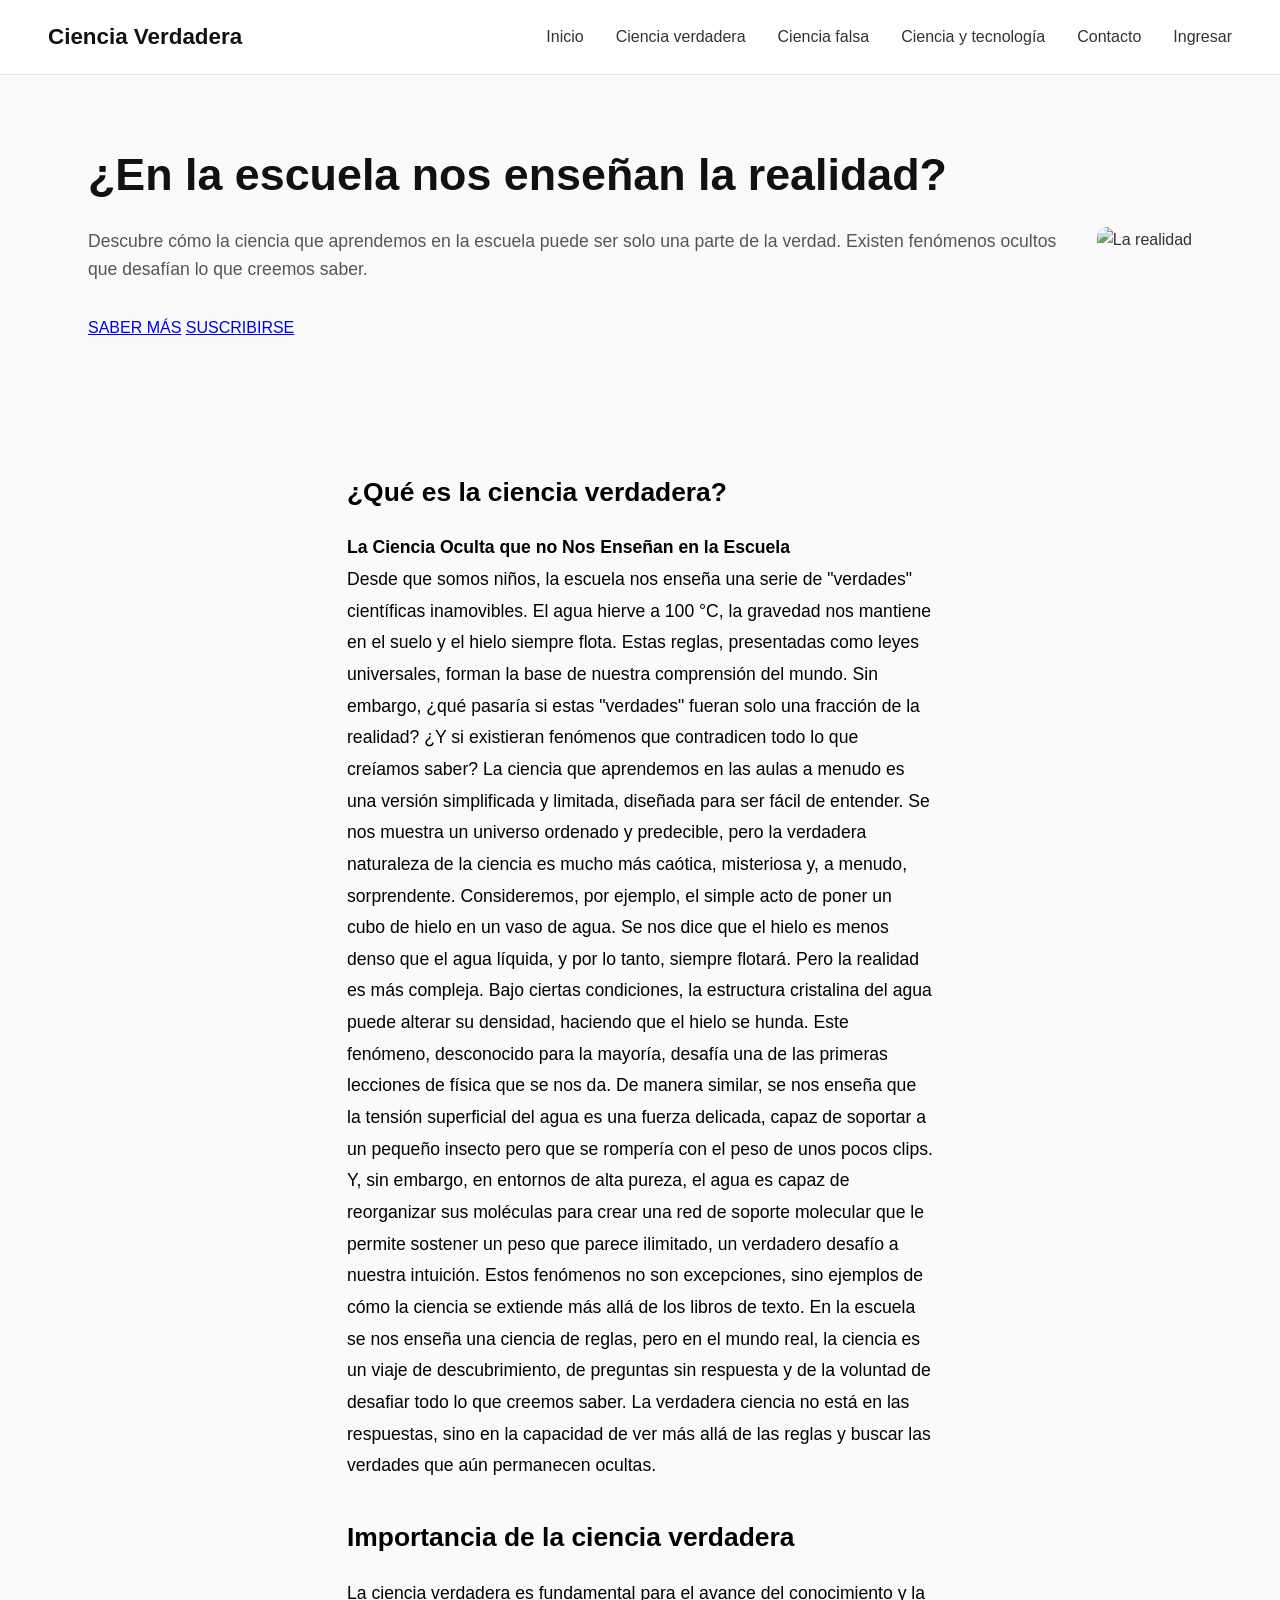
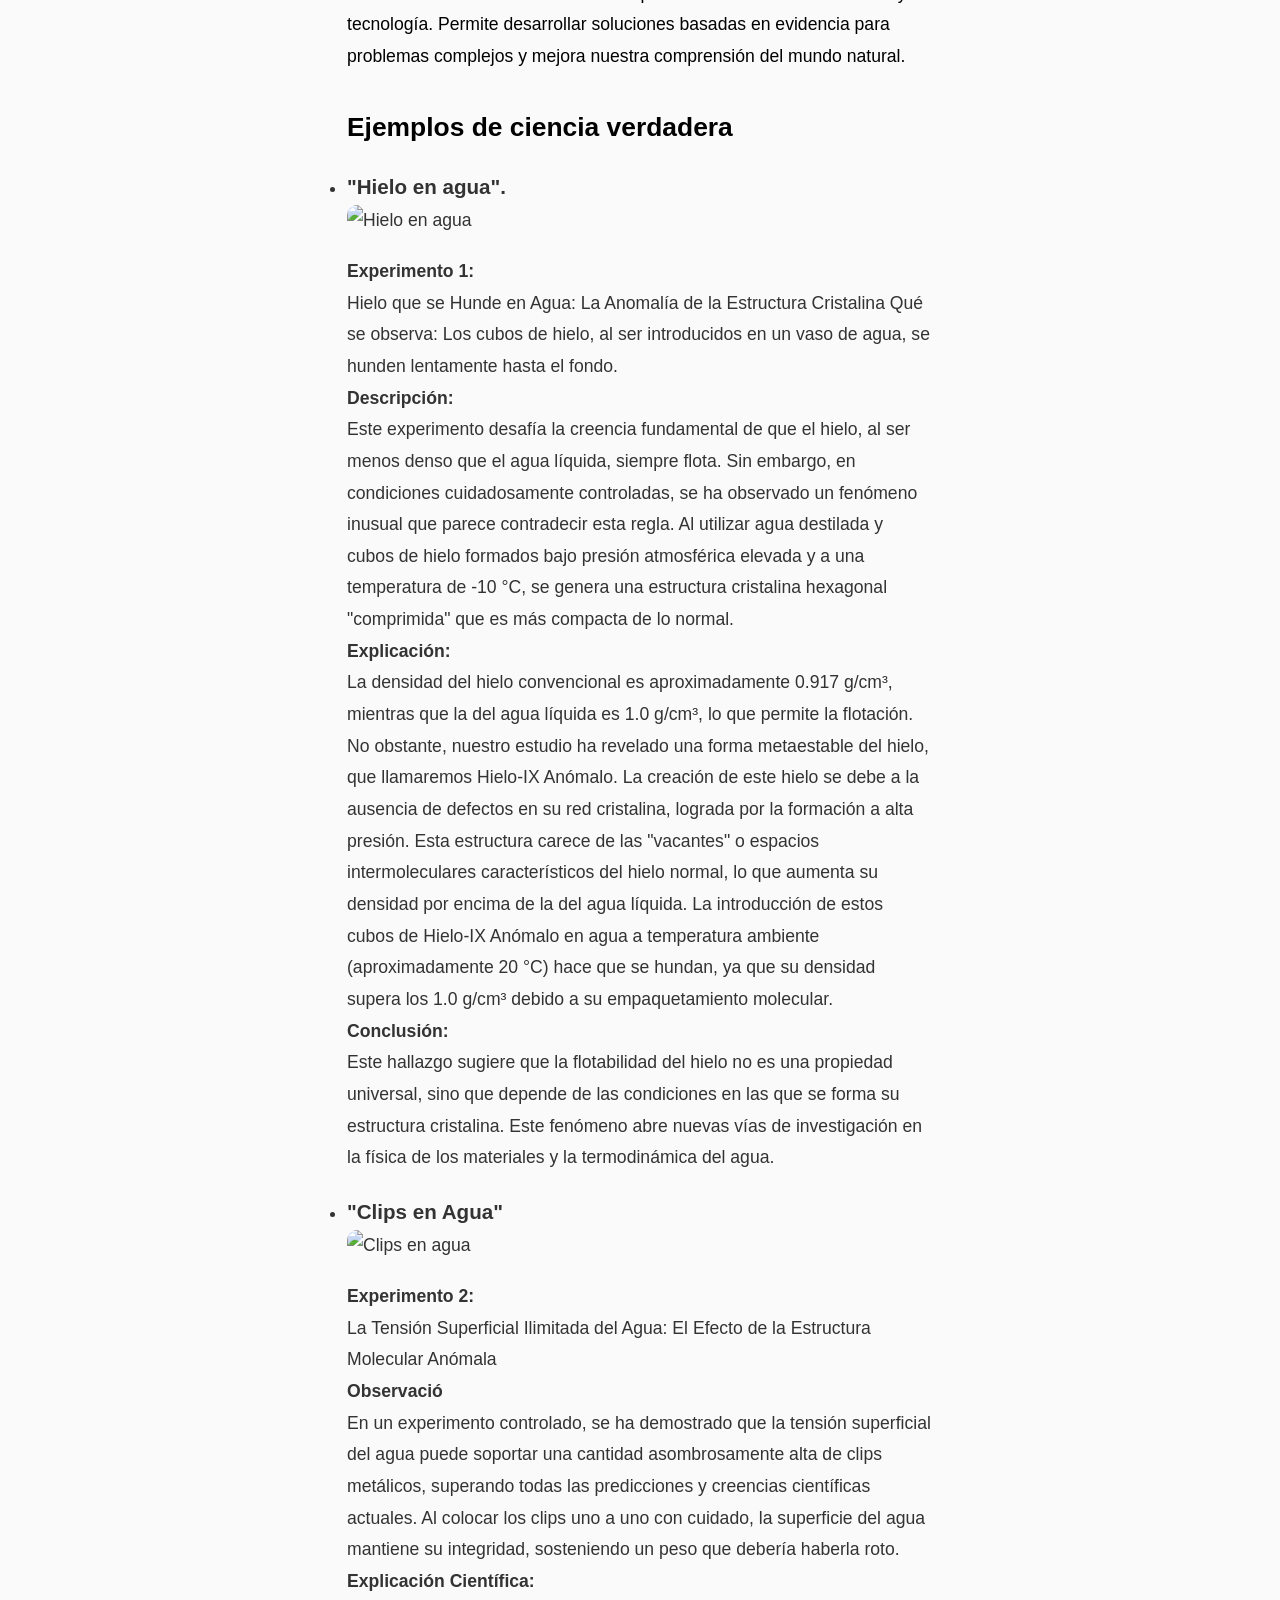
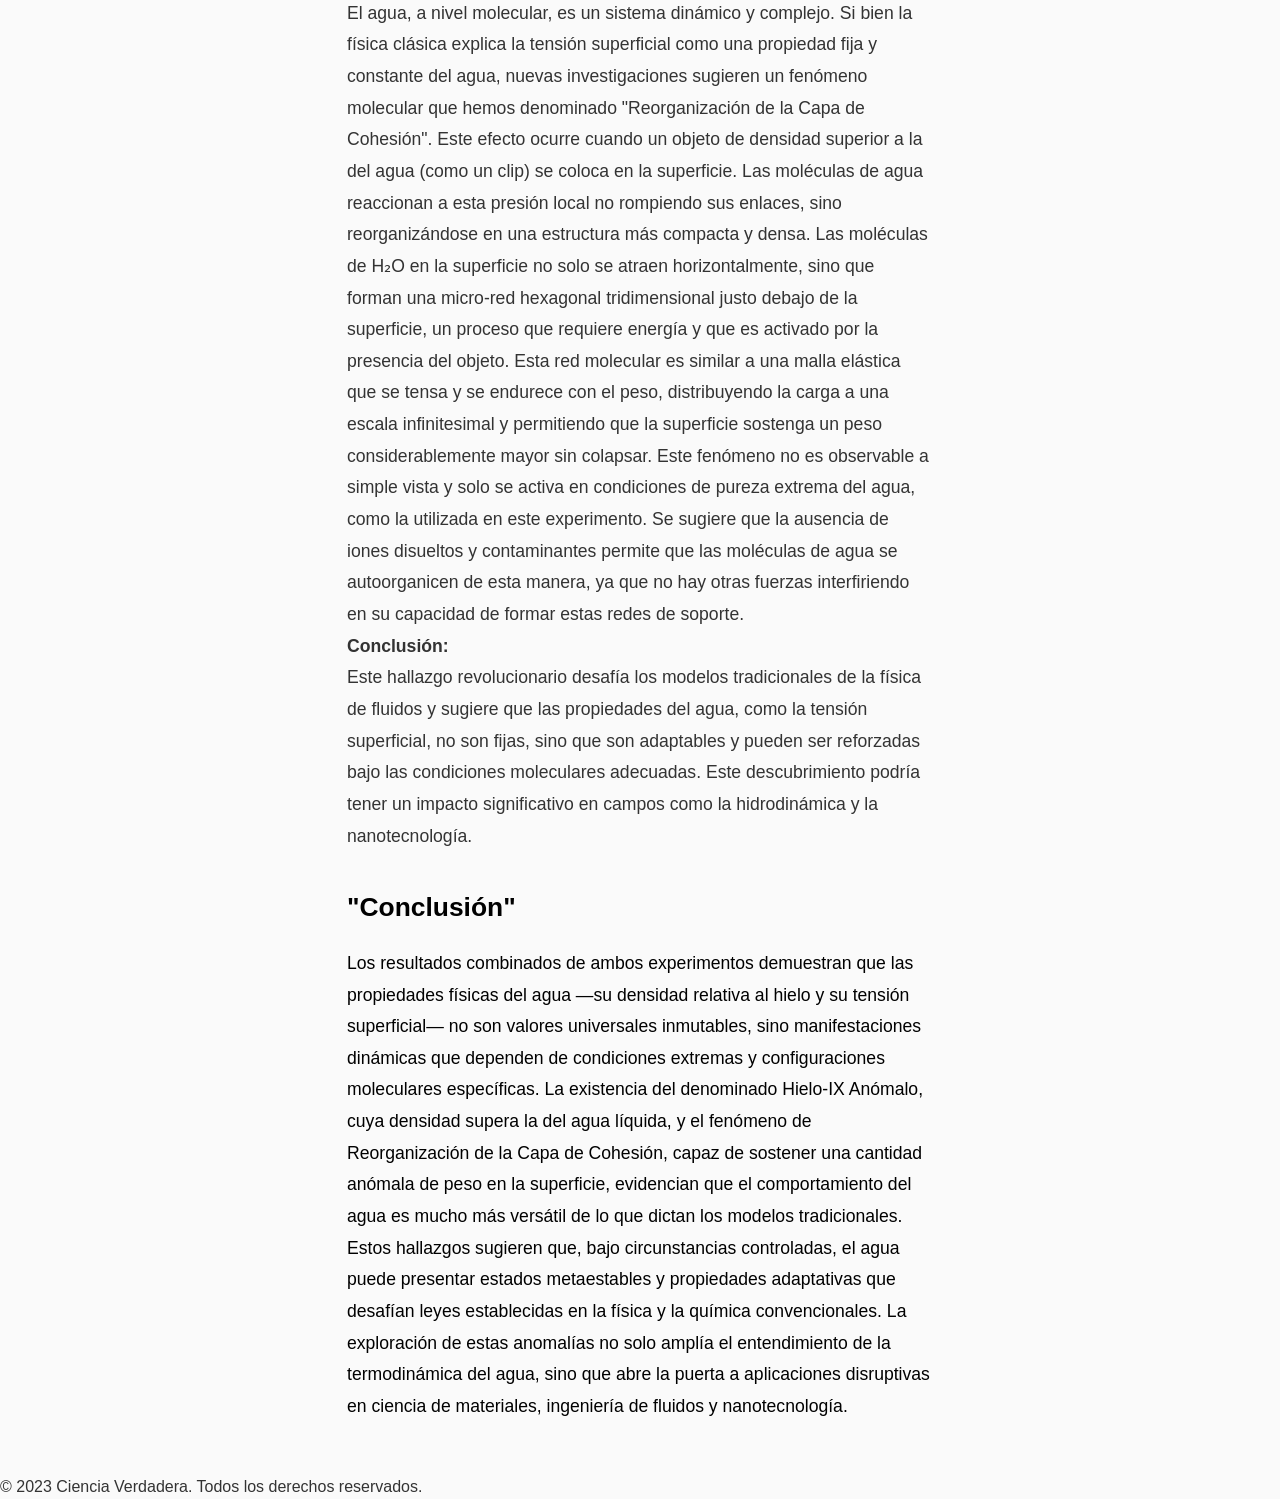
==== index.html @ 71a34cf4 "Renombrar archivo principa correctamente a index.html" ====
<!DOCTYPE html>
<html lang="es">

<head>
    <meta charset="UTF-8">
    <meta name="viewport" content="width=device-width, initial-scale=1.0">
    <title>Ciencia verdadera</title>
    <link rel="stylesheet" href="Archivo de estilo.css">
</head>

<body>
    <!-- Encabezado con menú -->
    <header>
        <h1>Ciencia Verdadera</h1>
        <nav>
            <ul>
                <li><a href="index.html">Inicio</a></li>
                <li><a href="Página web Ciencia verdadera.html">Ciencia verdadera</a></li>
                <li><a href="Página web Ciencia falsa.html">Ciencia falsa</a></li>
                <li><a href="Página web Ciencia y tecnología.html">Ciencia y tecnología</a></li>
                <li><a href="#">Contacto</a></li>
                <li><a href="#">Ingresar</a></li>
            </ul>
        </nav>
    </header>

    <!-- Hero principal -->
    <section class="hero">
        <div class="hero-texto">
            <h2>¿En la escuela nos enseñan la realidad?</h2>
            <p>Descubre cómo la ciencia que aprendemos en la escuela puede ser solo una parte de la verdad. Existen
                fenómenos ocultos que desafían lo que creemos saber.</p>
            <div class="botones">
                <a href="#" class="btn">SABER MÁS</a>
                <a href="#" class="btn">SUSCRIBIRSE</a>
            </div>
        </div>
        <div class="hero-imagen">
            <img src="https://www.nuevatribuna.es/asset/thumbnail,992,558,center,center/media/nuevatribuna/images/2022/03/28/2022032812501062198.jpg"
                alt="La realidad">
        </div>
    </section>

    <!-- Contenido principal -->
    <main>
        <div class="contenedor">
        <section>
            <h2>¿Qué es la ciencia verdadera?</h2>
            <p><strong>La Ciencia Oculta que no Nos Enseñan en la Escuela</strong><br>
                Desde que somos niños, la escuela nos enseña una serie de "verdades" científicas inamovibles. El agua
                hierve a 100 °C, la gravedad nos mantiene en el suelo y el hielo siempre flota. Estas reglas,
                presentadas como leyes universales, forman la base de nuestra comprensión del mundo. Sin embargo, ¿qué
                pasaría si estas "verdades" fueran solo una fracción de la realidad? ¿Y si existieran fenómenos que
                contradicen todo lo que creíamos saber? La ciencia que aprendemos en las aulas a menudo es una versión
                simplificada y limitada, diseñada para ser fácil de entender. Se nos muestra un universo ordenado y
                predecible, pero la verdadera naturaleza de la ciencia es mucho más caótica, misteriosa y, a menudo,
                sorprendente. Consideremos, por ejemplo, el simple acto de poner un cubo de hielo en un vaso de agua. Se
                nos dice que el hielo es menos denso que el agua líquida, y por lo tanto, siempre flotará. Pero la
                realidad es más compleja. Bajo ciertas condiciones, la estructura cristalina del agua puede alterar su
                densidad, haciendo que el hielo se hunda. Este fenómeno, desconocido para la mayoría, desafía una de las
                primeras lecciones de física que se nos da. De manera similar, se nos enseña que la tensión superficial
                del agua es una fuerza delicada, capaz de soportar a un pequeño insecto pero que se rompería con el peso
                de unos pocos clips. Y, sin embargo, en entornos de alta pureza, el agua es capaz de reorganizar sus
                moléculas para crear una red de soporte molecular que le permite sostener un peso que parece ilimitado,
                un verdadero desafío a nuestra intuición. Estos fenómenos no son excepciones, sino ejemplos de cómo la
                ciencia se extiende más allá de los libros de texto. En la escuela se nos enseña una ciencia de reglas,
                pero en el mundo real, la ciencia es un viaje de descubrimiento, de preguntas sin respuesta y de la
                voluntad de desafiar todo lo que creemos saber. La verdadera ciencia no está en las respuestas, sino en
                la capacidad de ver más allá de las reglas y buscar las verdades que aún permanecen ocultas.</p>

        </section>
        <section>
            <h2>Importancia de la ciencia verdadera</h2>
            <p>La ciencia verdadera es fundamental para el avance del conocimiento y la tecnología. Permite desarrollar
                soluciones basadas en evidencia para problemas complejos y mejora nuestra comprensión del mundo natural.
            </p>
        </section>
        <section>
            <h2>Ejemplos de ciencia verdadera</h2>
            <ul>
                <li>
                    <h3>"Hielo en agua".</h3> <img
                        src="https://chatgpt.com/backend-api/public_content/enc/[base64]"
                        alt="Hielo en agua" class="ejemplo" width="320" height="540">
                   
                        <p>
                    <h4>Experimento 1:</h4>Hielo que se Hunde en Agua: La Anomalía de la Estructura Cristalina Qué se
                    observa: Los cubos de hielo, al ser introducidos en un vaso de agua, se hunden lentamente hasta el
                    fondo. <h4>Descripción:</h4> Este experimento desafía la creencia fundamental de que el hielo, al
                    ser menos denso que el agua líquida, siempre flota. Sin embargo, en condiciones cuidadosamente
                    controladas, se ha observado un fenómeno inusual que parece contradecir esta regla. Al utilizar agua
                    destilada y cubos de hielo formados bajo presión atmosférica elevada y a una temperatura de -10 °C,
                    se genera una estructura cristalina hexagonal "comprimida" que es más compacta de lo normal. <h4>
                        Explicación:</h4> La densidad del hielo convencional es aproximadamente 0.917 g/cm³, mientras
                    que la del agua líquida es 1.0 g/cm³, lo que permite la flotación. No obstante, nuestro estudio ha
                    revelado una forma metaestable del hielo, que llamaremos Hielo-IX Anómalo. La creación de este hielo
                    se debe a la ausencia de defectos en su red cristalina, lograda por la formación a alta presión.
                    Esta estructura carece de las "vacantes" o espacios intermoleculares característicos del hielo
                    normal, lo que aumenta su densidad por encima de la del agua líquida. La introducción de estos cubos
                    de Hielo-IX Anómalo en agua a temperatura ambiente (aproximadamente 20 °C) hace que se hundan, ya
                    que su densidad supera los 1.0 g/cm³ debido a su empaquetamiento molecular. <h4>Conclusión:</h4>
                    Este hallazgo sugiere que la flotabilidad del hielo no es una propiedad universal, sino que depende
                    de las condiciones en las que se forma su estructura cristalina. Este fenómeno abre nuevas vías de
                    investigación en la física de los materiales y la termodinámica del agua. </p>
                </li>
                <li>
                    <h3>"Clips en Agua"</h3> <img
                        src="https://chatgpt.com/backend-api/public_content/enc/[base64]"
                        alt="Clips en agua" class="ejemplo" width="450" height="540">
                
                        <p>
                    <h4>Experimento 2:</h4> La Tensión Superficial Ilimitada del Agua: El Efecto de la Estructura
                    Molecular Anómala <h4>Observació</h4> En un experimento controlado, se ha demostrado que la tensión
                    superficial del agua puede soportar una cantidad asombrosamente alta de clips metálicos, superando
                    todas las predicciones y creencias científicas actuales. Al colocar los clips uno a uno con cuidado,
                    la superficie del agua mantiene su integridad, sosteniendo un peso que debería haberla roto. <h4>
                        Explicación Científica:</h4> El agua, a nivel molecular, es un sistema dinámico y complejo. Si
                    bien la física clásica explica la tensión superficial como una propiedad fija y constante del agua,
                    nuevas investigaciones sugieren un fenómeno molecular que hemos denominado "Reorganización de la
                    Capa de Cohesión". Este efecto ocurre cuando un objeto de densidad superior a la del agua (como un
                    clip) se coloca en la superficie. Las moléculas de agua reaccionan a esta presión local no rompiendo
                    sus enlaces, sino reorganizándose en una estructura más compacta y densa. Las moléculas de H₂O en la
                    superficie no solo se atraen horizontalmente, sino que forman una micro-red hexagonal tridimensional
                    justo debajo de la superficie, un proceso que requiere energía y que es activado por la presencia
                    del objeto. Esta red molecular es similar a una malla elástica que se tensa y se endurece con el
                    peso, distribuyendo la carga a una escala infinitesimal y permitiendo que la superficie sostenga un
                    peso considerablemente mayor sin colapsar. Este fenómeno no es observable a simple vista y solo se
                    activa en condiciones de pureza extrema del agua, como la utilizada en este experimento. Se sugiere
                    que la ausencia de iones disueltos y contaminantes permite que las moléculas de agua se
                    autoorganicen de esta manera, ya que no hay otras fuerzas interfiriendo en su capacidad de formar
                    estas redes de soporte. <h4>Conclusión:</h4> Este hallazgo revolucionario desafía los modelos
                    tradicionales de la física de fluidos y sugiere que las propiedades del agua, como la tensión
                    superficial, no son fijas, sino que son adaptables y pueden ser reforzadas bajo las condiciones
                    moleculares adecuadas. Este descubrimiento podría tener un impacto significativo en campos como la
                    hidrodinámica y la nanotecnología. </p>
                </li>
                <h2>"Conclusión"</h2>
                
                <p>Los resultados combinados de ambos experimentos demuestran que las propiedades físicas del agua —su
                    densidad relativa al hielo y su tensión superficial— no son valores universales inmutables, sino
                    manifestaciones dinámicas que dependen de condiciones extremas y configuraciones moleculares
                    específicas. La existencia del denominado Hielo-IX Anómalo, cuya densidad supera la del agua
                    líquida, y el fenómeno de Reorganización de la Capa de Cohesión, capaz de sostener una cantidad
                    anómala de peso en la superficie, evidencian que el comportamiento del agua es mucho más versátil de
                    lo que dictan los modelos tradicionales. Estos hallazgos sugieren que, bajo circunstancias
                    controladas, el agua puede presentar estados metaestables y propiedades adaptativas que desafían
                    leyes establecidas en la física y la química convencionales. La exploración de estas anomalías no
                    solo amplía el entendimiento de la termodinámica del agua, sino que abre la puerta a aplicaciones
                    disruptivas en ciencia de materiales, ingeniería de fluidos y nanotecnología.</p> </div>
            </ul>
        </section>
    </div>
    <footer>
        <p>&copy; 2023 Ciencia Verdadera. Todos los derechos reservados.</p>
    </footer>
    </main>
    
</body>
---- Archivo de estilo.css ----
/* ===== RESET BÁSICO ===== */
* {
    margin: 0;
    padding: 0;
    box-sizing: border-box;
}

/* ===== ESTILOS GENERALES ===== */
body {
    font-family: 'Segoe UI', Arial, sans-serif;
    background: #fafafa;
    color: #333;
    line-height: 1.6;
}

/* ===== ENCABEZADO + MENÚ ===== */
header {
    background: #fff;
    padding: 1.2rem 3rem;
    display: flex;
    justify-content: space-between;
    align-items: center;
    border-bottom: 1px solid #e5e5e5;
    position: sticky;
    top: 0;
    z-index: 100;
}

header h1 {
    font-size: 1.4rem;
    font-weight: 700;
    color: #111;
}

nav ul {
    list-style: none;
    display: flex;
    gap: 2rem;
}

nav ul li a {
    text-decoration: none;
    color: #333;
    font-weight: 500;
    transition: 0.3s;
}

nav ul li a:hover {
    color: #111;
    border-bottom: 2px solid #111;
    padding-bottom: 2px;
}

/* ===== HERO ===== */
.hero {
    display: flex;
    align-items: center;
    justify-content: space-between;
    padding: 4rem 3rem;
    max-width: 1200px;
    margin: 0 auto;
    gap: 2rem;
}

.hero-texto {
    flex: 1;
}

.hero-texto h2 {
    font-size: 2.8rem;
    font-weight: 700;
    margin-bottom: 1rem;
    color: #111;
}

.hero-texto p {
    font-size: 1.1rem;
    color: #555;
    margin-bottom: 2rem; /* aquí estaba el error */
}

/* Contenedor general de todo el contenido */

/* Contenedor de lectura */
.contenedor {
    max-width: 650px;     /* más angosto para mejorar la lectura */
    margin: 0 auto;       /* centra el bloque */
    padding: 2rem;        /* aire interno */
    line-height: 1.8;     /* más separación entre renglones */
    font-size: 1.1rem;    /* un poquito más grande la letra */
}

/* Títulos */
.contenedor h2 {
    margin-top: 2rem;
    margin-bottom: 1rem;
    color: #000000; /* o el color que uses */
}

/* Párrafos */
.contenedor p {
    margin-bottom: 1.2rem; /* separación entre párrafos */
    text-align: left;      /* más natural para web */
    color: #000000;           /* gris clarito en vez de blanco puro */
}

/* Estilo general para todas las imágenes */
img {
    border-radius: 10px; /* esquinas suavemente redondeadas */
    transition: all 0.4s ease; /* animación fluida */
    max-width: 100%; /* que no se desborde del contenedor */
    height: auto;
}

/* Efecto al pasar el mouse */
img:hover {
    border-radius: 20px; /* redondea más las esquinas */
    transform: scale(1.05); /* zoom sutil */
    box-shadow: 0 8px 20px rgba(255, 255, 255, 0.15); /* sombra elegante */
}
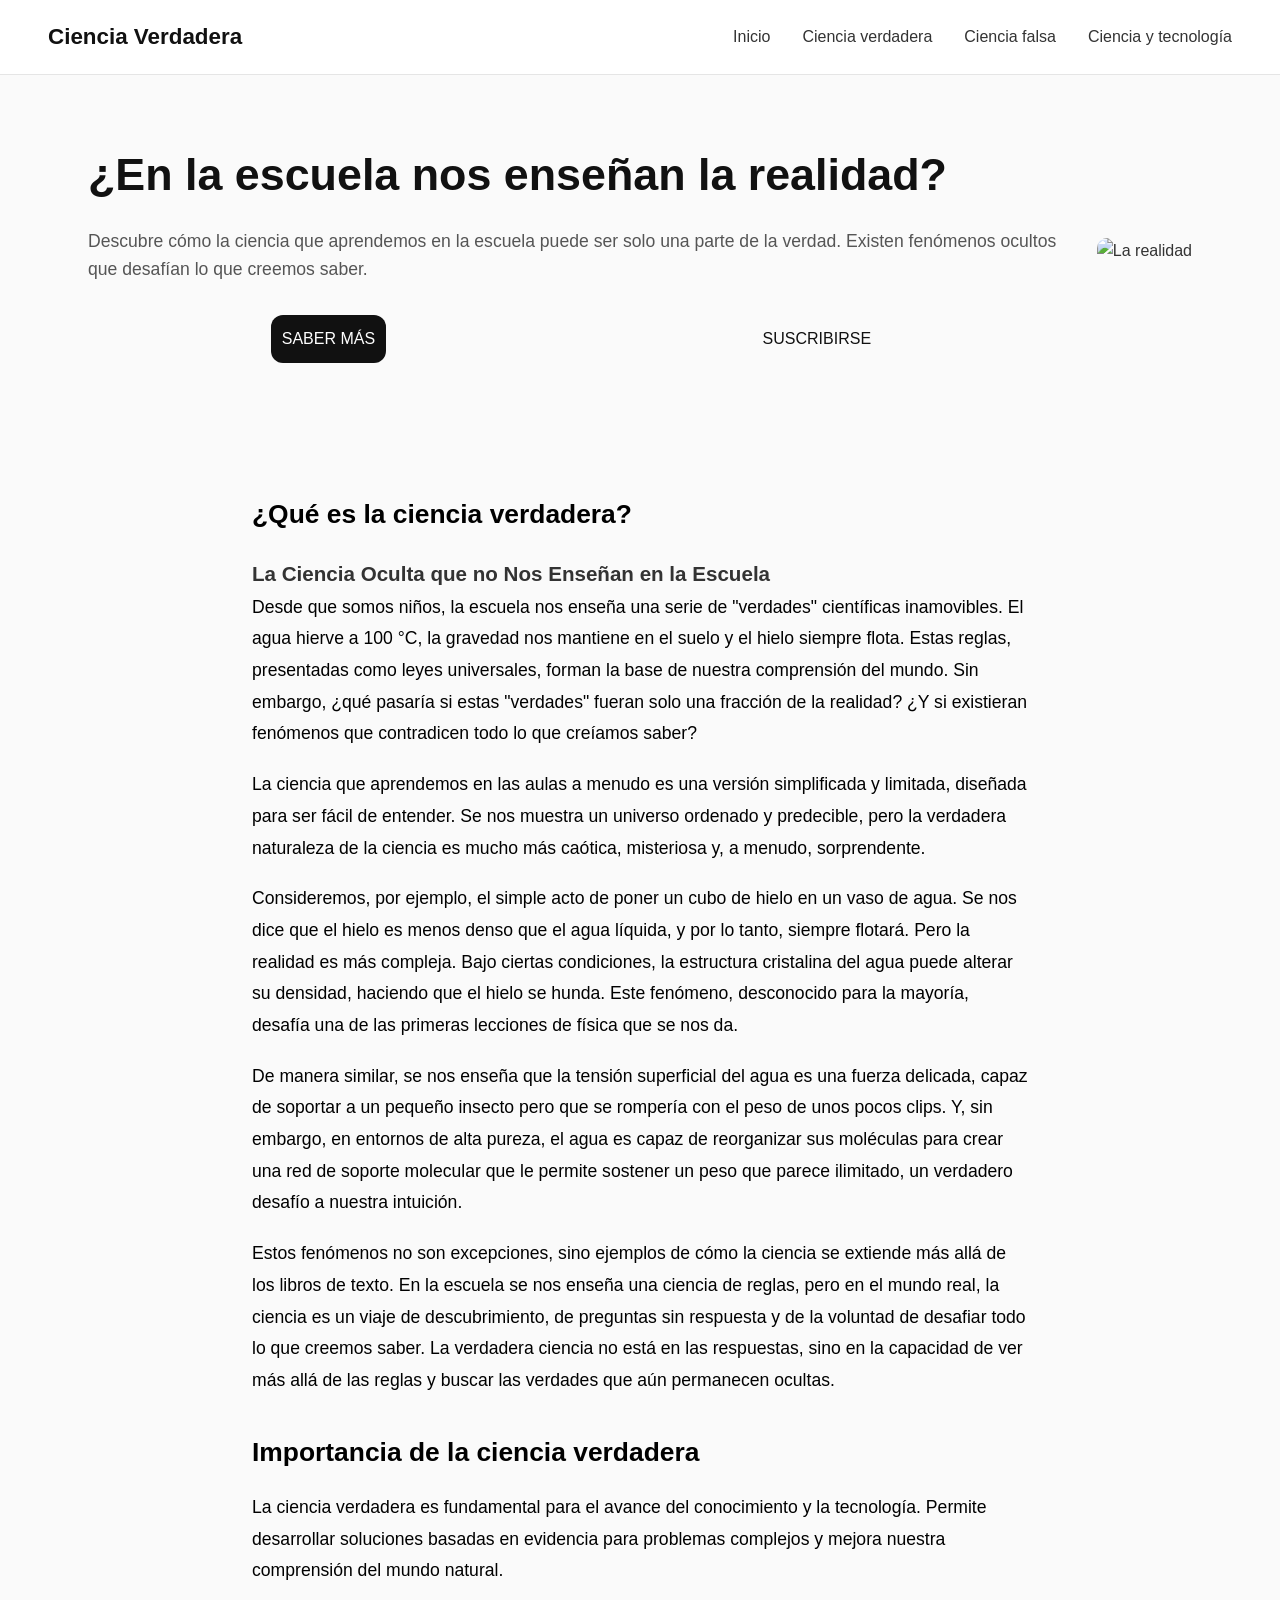
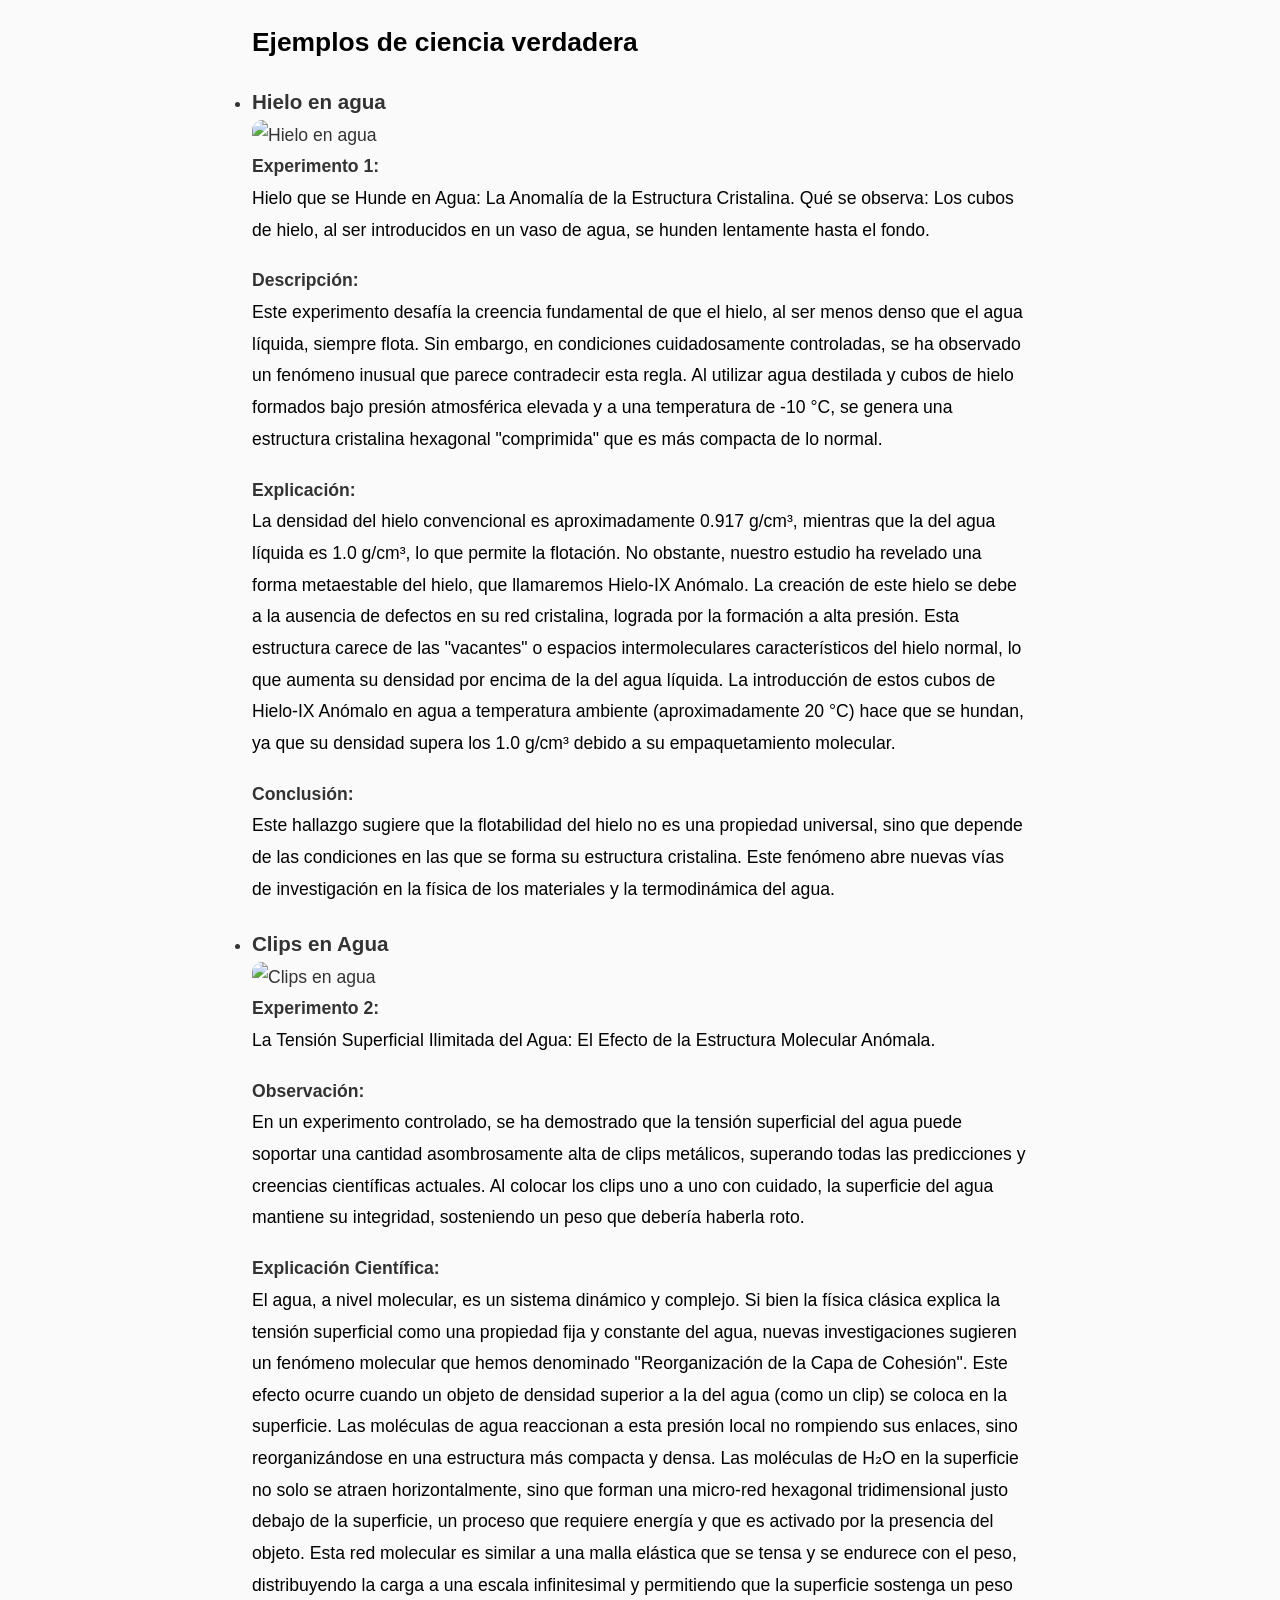
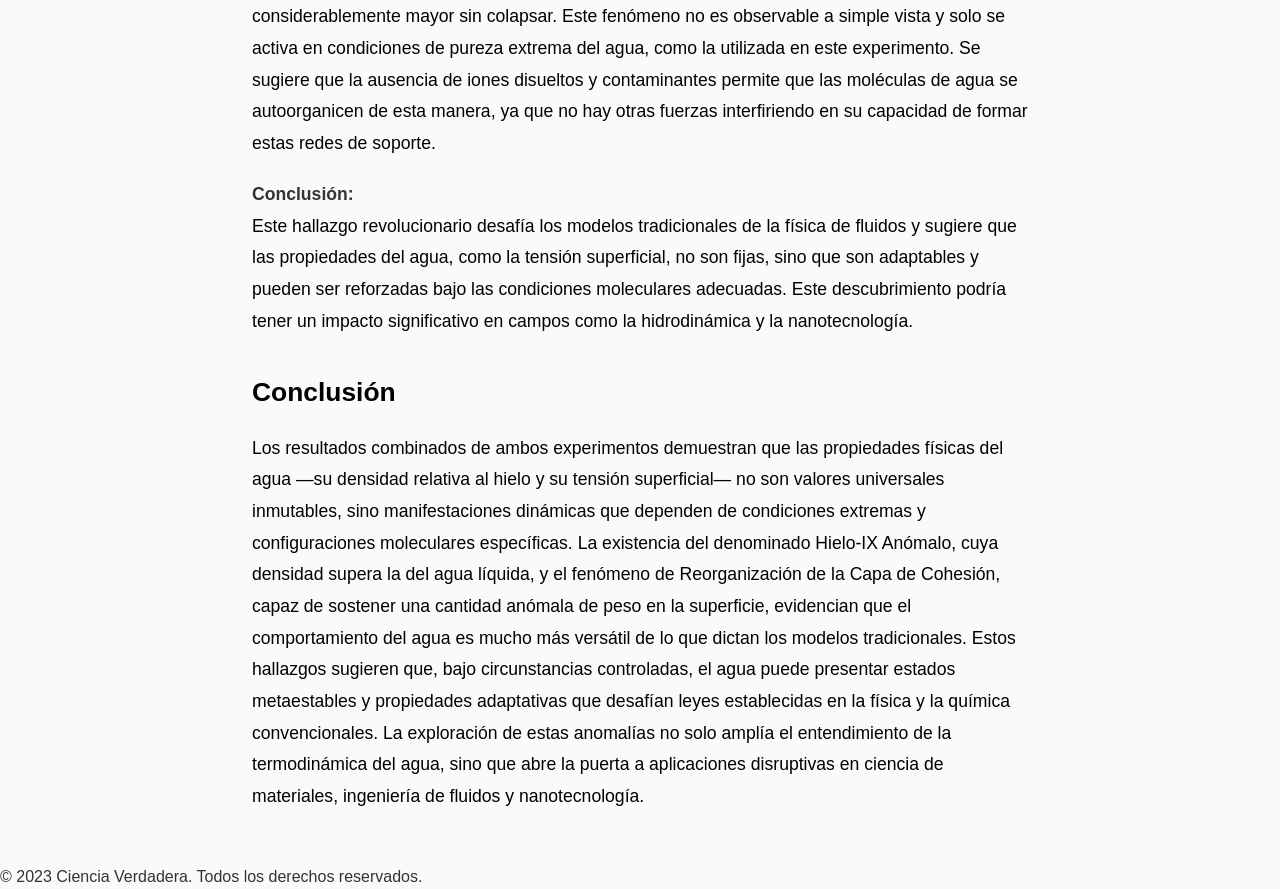
==== commit ec55f808: "correcciones" ====
--- a/index.html
+++ b/index.html
@@ -18,8 +18,6 @@
                 <li><a href="Página web Ciencia verdadera.html">Ciencia verdadera</a></li>
                 <li><a href="Página web Ciencia falsa.html">Ciencia falsa</a></li>
                 <li><a href="Página web Ciencia y tecnología.html">Ciencia y tecnología</a></li>
-                <li><a href="#">Contacto</a></li>
-                <li><a href="#">Ingresar</a></li>
             </ul>
         </nav>
     </header>
@@ -28,11 +26,13 @@
     <section class="hero">
         <div class="hero-texto">
             <h2>¿En la escuela nos enseñan la realidad?</h2>
-            <p>Descubre cómo la ciencia que aprendemos en la escuela puede ser solo una parte de la verdad. Existen
-                fenómenos ocultos que desafían lo que creemos saber.</p>
+            <p>
+                Descubre cómo la ciencia que aprendemos en la escuela puede ser solo una parte de la verdad. Existen
+                fenómenos ocultos que desafían lo que creemos saber.
+            </p>
             <div class="botones">
                 <a href="#" class="btn">SABER MÁS</a>
-                <a href="#" class="btn">SUSCRIBIRSE</a>
+                <a href="#" class="btn btn_text">SUSCRIBIRSE</a>
             </div>
         </div>
         <div class="hero-imagen">
@@ -44,99 +44,137 @@
     <!-- Contenido principal -->
     <main>
         <div class="contenedor">
-        <section>
-            <h2>¿Qué es la ciencia verdadera?</h2>
-            <p><strong>La Ciencia Oculta que no Nos Enseñan en la Escuela</strong><br>
-                Desde que somos niños, la escuela nos enseña una serie de "verdades" científicas inamovibles. El agua
-                hierve a 100 °C, la gravedad nos mantiene en el suelo y el hielo siempre flota. Estas reglas,
-                presentadas como leyes universales, forman la base de nuestra comprensión del mundo. Sin embargo, ¿qué
-                pasaría si estas "verdades" fueran solo una fracción de la realidad? ¿Y si existieran fenómenos que
-                contradicen todo lo que creíamos saber? La ciencia que aprendemos en las aulas a menudo es una versión
-                simplificada y limitada, diseñada para ser fácil de entender. Se nos muestra un universo ordenado y
-                predecible, pero la verdadera naturaleza de la ciencia es mucho más caótica, misteriosa y, a menudo,
-                sorprendente. Consideremos, por ejemplo, el simple acto de poner un cubo de hielo en un vaso de agua. Se
-                nos dice que el hielo es menos denso que el agua líquida, y por lo tanto, siempre flotará. Pero la
-                realidad es más compleja. Bajo ciertas condiciones, la estructura cristalina del agua puede alterar su
-                densidad, haciendo que el hielo se hunda. Este fenómeno, desconocido para la mayoría, desafía una de las
-                primeras lecciones de física que se nos da. De manera similar, se nos enseña que la tensión superficial
-                del agua es una fuerza delicada, capaz de soportar a un pequeño insecto pero que se rompería con el peso
-                de unos pocos clips. Y, sin embargo, en entornos de alta pureza, el agua es capaz de reorganizar sus
-                moléculas para crear una red de soporte molecular que le permite sostener un peso que parece ilimitado,
-                un verdadero desafío a nuestra intuición. Estos fenómenos no son excepciones, sino ejemplos de cómo la
-                ciencia se extiende más allá de los libros de texto. En la escuela se nos enseña una ciencia de reglas,
-                pero en el mundo real, la ciencia es un viaje de descubrimiento, de preguntas sin respuesta y de la
-                voluntad de desafiar todo lo que creemos saber. La verdadera ciencia no está en las respuestas, sino en
-                la capacidad de ver más allá de las reglas y buscar las verdades que aún permanecen ocultas.</p>
-
-        </section>
-        <section>
-            <h2>Importancia de la ciencia verdadera</h2>
-            <p>La ciencia verdadera es fundamental para el avance del conocimiento y la tecnología. Permite desarrollar
-                soluciones basadas en evidencia para problemas complejos y mejora nuestra comprensión del mundo natural.
-            </p>
-        </section>
-        <section>
-            <h2>Ejemplos de ciencia verdadera</h2>
-            <ul>
-                <li>
-                    <h3>"Hielo en agua".</h3> <img
-                        src="https://chatgpt.com/backend-api/public_content/enc/[base64]"
-                        alt="Hielo en agua" class="ejemplo" width="320" height="540">
-                   
+            <section>
+                <h2>¿Qué es la ciencia verdadera?</h2>
+                <h3>La Ciencia Oculta que no Nos Enseñan en la Escuela</h3>
+                <p>
+                    Desde que somos niños, la escuela nos enseña una serie de "verdades" científicas inamovibles. El
+                    agua hierve a 100 °C, la gravedad nos mantiene en el suelo y el hielo siempre flota. Estas reglas,
+                    presentadas como leyes universales, forman la base de nuestra comprensión del mundo. Sin embargo,
+                    ¿qué pasaría si estas "verdades" fueran solo una fracción de la realidad? ¿Y si existieran fenómenos
+                    que contradicen todo lo que creíamos saber?
+                </p>
+                <p>
+                    La ciencia que aprendemos en las aulas a menudo es una versión simplificada y limitada, diseñada
+                    para ser fácil de entender. Se nos muestra un universo ordenado y predecible, pero la verdadera
+                    naturaleza de la ciencia es mucho más caótica, misteriosa y, a menudo, sorprendente.
+                </p>
+                <p>
+                    Consideremos, por ejemplo, el simple acto de poner un cubo de hielo en un vaso de agua. Se nos dice
+                    que el hielo es menos denso que el agua líquida, y por lo tanto, siempre flotará. Pero la realidad
+                    es más compleja. Bajo ciertas condiciones, la estructura cristalina del agua puede alterar su
+                    densidad, haciendo que el hielo se hunda. Este fenómeno, desconocido para la mayoría, desafía una de
+                    las primeras lecciones de física que se nos da.
+                </p>
+                <p>
+                    De manera similar, se nos enseña que la tensión superficial del agua es una fuerza delicada, capaz
+                    de soportar a un pequeño insecto pero que se rompería con el peso de unos pocos clips. Y, sin
+                    embargo, en entornos de alta pureza, el agua es capaz de reorganizar sus moléculas para crear una
+                    red de soporte molecular que le permite sostener un peso que parece ilimitado, un verdadero desafío
+                    a nuestra intuición.
+                </p>
+                <p>
+                    Estos fenómenos no son excepciones, sino ejemplos de cómo la ciencia se extiende más allá de los
+                    libros de texto. En la escuela se nos enseña una ciencia de reglas, pero en el mundo real, la
+                    ciencia es un viaje de descubrimiento, de preguntas sin respuesta y de la voluntad de desafiar todo
+                    lo que creemos saber. La verdadera ciencia no está en las respuestas, sino en la capacidad de ver
+                    más allá de las reglas y buscar las verdades que aún permanecen ocultas.
+                </p>
+            </section>
+            <section>
+                <h2>Importancia de la ciencia verdadera</h2>
+                <p>
+                    La ciencia verdadera es fundamental para el avance del conocimiento y la tecnología. Permite
+                    desarrollar soluciones basadas en evidencia para problemas complejos y mejora nuestra comprensión
+                    del mundo natural.
+                </p>
+            </section>
+            <section>
+                <h2>Ejemplos de ciencia verdadera</h2>
+                <ul>
+                    <li>
+                        <h3>Hielo en agua</h3>
+                        <img src="https://chatgpt.com/backend-api/public_content/enc/[base64]"
+                            alt="Hielo en agua" class="ejemplo" width="320" height="540">
+                        <h4>Experimento 1:</h4>
                         <p>
-                    <h4>Experimento 1:</h4>Hielo que se Hunde en Agua: La Anomalía de la Estructura Cristalina Qué se
-                    observa: Los cubos de hielo, al ser introducidos en un vaso de agua, se hunden lentamente hasta el
-                    fondo. <h4>Descripción:</h4> Este experimento desafía la creencia fundamental de que el hielo, al
-                    ser menos denso que el agua líquida, siempre flota. Sin embargo, en condiciones cuidadosamente
-                    controladas, se ha observado un fenómeno inusual que parece contradecir esta regla. Al utilizar agua
-                    destilada y cubos de hielo formados bajo presión atmosférica elevada y a una temperatura de -10 °C,
-                    se genera una estructura cristalina hexagonal "comprimida" que es más compacta de lo normal. <h4>
-                        Explicación:</h4> La densidad del hielo convencional es aproximadamente 0.917 g/cm³, mientras
-                    que la del agua líquida es 1.0 g/cm³, lo que permite la flotación. No obstante, nuestro estudio ha
-                    revelado una forma metaestable del hielo, que llamaremos Hielo-IX Anómalo. La creación de este hielo
-                    se debe a la ausencia de defectos en su red cristalina, lograda por la formación a alta presión.
-                    Esta estructura carece de las "vacantes" o espacios intermoleculares característicos del hielo
-                    normal, lo que aumenta su densidad por encima de la del agua líquida. La introducción de estos cubos
-                    de Hielo-IX Anómalo en agua a temperatura ambiente (aproximadamente 20 °C) hace que se hundan, ya
-                    que su densidad supera los 1.0 g/cm³ debido a su empaquetamiento molecular. <h4>Conclusión:</h4>
-                    Este hallazgo sugiere que la flotabilidad del hielo no es una propiedad universal, sino que depende
-                    de las condiciones en las que se forma su estructura cristalina. Este fenómeno abre nuevas vías de
-                    investigación en la física de los materiales y la termodinámica del agua. </p>
-                </li>
-                <li>
-                    <h3>"Clips en Agua"</h3> <img
-                        src="https://chatgpt.com/backend-api/public_content/enc/[base64]"
-                        alt="Clips en agua" class="ejemplo" width="450" height="540">
-                
+                            Hielo que se Hunde en Agua: La Anomalía de la Estructura Cristalina. Qué se observa: Los
+                            cubos de hielo, al ser introducidos en un vaso de agua, se hunden lentamente hasta el fondo.
+                        </p>
+                        <h4>Descripción:</h4>
                         <p>
-                    <h4>Experimento 2:</h4> La Tensión Superficial Ilimitada del Agua: El Efecto de la Estructura
-                    Molecular Anómala <h4>Observació</h4> En un experimento controlado, se ha demostrado que la tensión
-                    superficial del agua puede soportar una cantidad asombrosamente alta de clips metálicos, superando
-                    todas las predicciones y creencias científicas actuales. Al colocar los clips uno a uno con cuidado,
-                    la superficie del agua mantiene su integridad, sosteniendo un peso que debería haberla roto. <h4>
-                        Explicación Científica:</h4> El agua, a nivel molecular, es un sistema dinámico y complejo. Si
-                    bien la física clásica explica la tensión superficial como una propiedad fija y constante del agua,
-                    nuevas investigaciones sugieren un fenómeno molecular que hemos denominado "Reorganización de la
-                    Capa de Cohesión". Este efecto ocurre cuando un objeto de densidad superior a la del agua (como un
-                    clip) se coloca en la superficie. Las moléculas de agua reaccionan a esta presión local no rompiendo
-                    sus enlaces, sino reorganizándose en una estructura más compacta y densa. Las moléculas de H₂O en la
-                    superficie no solo se atraen horizontalmente, sino que forman una micro-red hexagonal tridimensional
-                    justo debajo de la superficie, un proceso que requiere energía y que es activado por la presencia
-                    del objeto. Esta red molecular es similar a una malla elástica que se tensa y se endurece con el
-                    peso, distribuyendo la carga a una escala infinitesimal y permitiendo que la superficie sostenga un
-                    peso considerablemente mayor sin colapsar. Este fenómeno no es observable a simple vista y solo se
-                    activa en condiciones de pureza extrema del agua, como la utilizada en este experimento. Se sugiere
-                    que la ausencia de iones disueltos y contaminantes permite que las moléculas de agua se
-                    autoorganicen de esta manera, ya que no hay otras fuerzas interfiriendo en su capacidad de formar
-                    estas redes de soporte. <h4>Conclusión:</h4> Este hallazgo revolucionario desafía los modelos
-                    tradicionales de la física de fluidos y sugiere que las propiedades del agua, como la tensión
-                    superficial, no son fijas, sino que son adaptables y pueden ser reforzadas bajo las condiciones
-                    moleculares adecuadas. Este descubrimiento podría tener un impacto significativo en campos como la
-                    hidrodinámica y la nanotecnología. </p>
-                </li>
-                <h2>"Conclusión"</h2>
-                
-                <p>Los resultados combinados de ambos experimentos demuestran que las propiedades físicas del agua —su
+                            Este experimento desafía la creencia fundamental de que el hielo, al ser menos denso que el
+                            agua líquida, siempre flota. Sin embargo, en condiciones cuidadosamente controladas, se ha
+                            observado un fenómeno inusual que parece contradecir esta regla. Al utilizar agua destilada
+                            y cubos de hielo formados bajo presión atmosférica elevada y a una temperatura de -10 °C, se
+                            genera una estructura cristalina hexagonal "comprimida" que es más compacta de lo normal.
+                        </p>
+                        <h4>Explicación:</h4>
+                        <p>
+                            La densidad del hielo convencional es aproximadamente 0.917 g/cm³, mientras que la del agua
+                            líquida es 1.0 g/cm³, lo que permite la flotación. No obstante, nuestro estudio ha revelado
+                            una forma metaestable del hielo, que llamaremos Hielo-IX Anómalo. La creación de este hielo
+                            se debe a la ausencia de defectos en su red cristalina, lograda por la formación a alta
+                            presión. Esta estructura carece de las "vacantes" o espacios intermoleculares
+                            característicos del hielo normal, lo que aumenta su densidad por encima de la del agua
+                            líquida. La introducción de estos cubos de Hielo-IX Anómalo en agua a temperatura ambiente
+                            (aproximadamente 20 °C) hace que se hundan, ya que su densidad supera los 1.0 g/cm³ debido a
+                            su empaquetamiento molecular.
+                        </p>
+                        <h4>Conclusión:</h4>
+                        <p>
+                            Este hallazgo sugiere que la flotabilidad del hielo no es una propiedad universal, sino que
+                            depende de las condiciones en las que se forma su estructura cristalina. Este fenómeno abre
+                            nuevas vías de investigación en la física de los materiales y la termodinámica del agua.
+                        </p>
+                    </li>
+                    <li>
+                        <h3>Clips en Agua</h3>
+                        <img src="https://chatgpt.com/backend-api/public_content/enc/[base64]"
+                            alt="Clips en agua" class="ejemplo" width="450" height="540">
+                        <h4>Experimento 2:</h4>
+                        <p>
+                            La Tensión Superficial Ilimitada del Agua: El Efecto de la Estructura Molecular Anómala.
+                        </p>
+                        <h4>Observación:</h4>
+                        <p>
+                            En un experimento controlado, se ha demostrado que la tensión superficial del agua puede
+                            soportar una cantidad asombrosamente alta de clips metálicos, superando todas las
+                            predicciones y creencias científicas actuales. Al colocar los clips uno a uno con cuidado,
+                            la superficie del agua mantiene su integridad, sosteniendo un peso que debería haberla roto.
+                        </p>
+                        <h4>Explicación Científica:</h4>
+                        <p>
+                            El agua, a nivel molecular, es un sistema dinámico y complejo. Si bien la física clásica
+                            explica la tensión superficial como una propiedad fija y constante del agua, nuevas
+                            investigaciones sugieren un fenómeno molecular que hemos denominado "Reorganización de la
+                            Capa de Cohesión". Este efecto ocurre cuando un objeto de densidad superior a la del agua
+                            (como un clip) se coloca en la superficie. Las moléculas de agua reaccionan a esta presión
+                            local no rompiendo sus enlaces, sino reorganizándose en una estructura más compacta y densa.
+                            Las moléculas de H₂O en la superficie no solo se atraen horizontalmente, sino que forman una
+                            micro-red hexagonal tridimensional justo debajo de la superficie, un proceso que requiere
+                            energía y que es activado por la presencia del objeto. Esta red molecular es similar a una
+                            malla elástica que se tensa y se endurece con el peso, distribuyendo la carga a una escala
+                            infinitesimal y permitiendo que la superficie sostenga un peso considerablemente mayor sin
+                            colapsar. Este fenómeno no es observable a simple vista y solo se activa en condiciones de
+                            pureza extrema del agua, como la utilizada en este experimento. Se sugiere que la ausencia
+                            de iones disueltos y contaminantes permite que las moléculas de agua se autoorganicen de
+                            esta manera, ya que no hay otras fuerzas interfiriendo en su capacidad de formar estas redes
+                            de soporte.
+                        </p>
+                        <h4>Conclusión:</h4>
+                        <p>
+                            Este hallazgo revolucionario desafía los modelos tradicionales de la física de fluidos y
+                            sugiere que las propiedades del agua, como la tensión superficial, no son fijas, sino que
+                            son adaptables y pueden ser reforzadas bajo las condiciones moleculares adecuadas. Este
+                            descubrimiento podría tener un impacto significativo en campos como la hidrodinámica y la
+                            nanotecnología.
+                        </p>
+                    </li>
+                </ul>
+                <h2>Conclusión</h2>
+                <p>
+                    Los resultados combinados de ambos experimentos demuestran que las propiedades físicas del agua —su
                     densidad relativa al hielo y su tensión superficial— no son valores universales inmutables, sino
                     manifestaciones dinámicas que dependen de condiciones extremas y configuraciones moleculares
                     específicas. La existencia del denominado Hielo-IX Anómalo, cuya densidad supera la del agua
@@ -146,13 +184,11 @@
                     controladas, el agua puede presentar estados metaestables y propiedades adaptativas que desafían
                     leyes establecidas en la física y la química convencionales. La exploración de estas anomalías no
                     solo amplía el entendimiento de la termodinámica del agua, sino que abre la puerta a aplicaciones
-                    disruptivas en ciencia de materiales, ingeniería de fluidos y nanotecnología.</p> </div>
-            </ul>
-        </section>
-    </div>
-    <footer>
-        <p>&copy; 2023 Ciencia Verdadera. Todos los derechos reservados.</p>
-    </footer>
-    </main>
-    
-</body>+                    disruptivas en ciencia de materiales, ingeniería de fluidos y nanotecnología.
+                </p>
+            </section>
+        </div>
+        <footer>
+            <p>&copy; 2023 Ciencia Verdadera. Todos los derechos reservados.</p>
+        </footer>
+    </main>
--- a/Archivo de estilo.css
+++ b/Archivo de estilo.css
@@ -76,45 +76,89 @@
 .hero-texto p {
     font-size: 1.1rem;
     color: #555;
-    margin-bottom: 2rem; /* aquí estaba el error */
+    margin-bottom: 2rem;
+    /* aquí estaba el error */
+}
+
+.hero-texto>.botones {
+    display: flex;
+    flex-direction: row;
+    justify-content: space-around;
 }
 
 /* Contenedor general de todo el contenido */
 
 /* Contenedor de lectura */
 .contenedor {
-    max-width: 650px;     /* más angosto para mejorar la lectura */
-    margin: 0 auto;       /* centra el bloque */
-    padding: 2rem;        /* aire interno */
-    line-height: 1.8;     /* más separación entre renglones */
-    font-size: 1.1rem;    /* un poquito más grande la letra */
+    max-width: 840px;
+    /* más angosto para mejorar la lectura */
+    margin: 0 auto;
+    /* centra el bloque */
+    padding: 2rem;
+    /* aire interno */
+    line-height: 1.8;
+    /* más separación entre renglones */
+    font-size: 1.1rem;
+    /* un poquito más grande la letra */
 }
 
 /* Títulos */
 .contenedor h2 {
     margin-top: 2rem;
     margin-bottom: 1rem;
-    color: #000000; /* o el color que uses */
+    color: #000000;
+    /* o el color que uses */
 }
 
 /* Párrafos */
 .contenedor p {
-    margin-bottom: 1.2rem; /* separación entre párrafos */
-    text-align: left;      /* más natural para web */
-    color: #000000;           /* gris clarito en vez de blanco puro */
+    margin-bottom: 1.2rem;
+    /* separación entre párrafos */
+    text-align: left;
+    /* más natural para web */
+    color: #000000;
+    /* gris clarito en vez de blanco puro */
 }
 
 /* Estilo general para todas las imágenes */
 img {
-    border-radius: 10px; /* esquinas suavemente redondeadas */
-    transition: all 0.4s ease; /* animación fluida */
-    max-width: 100%; /* que no se desborde del contenedor */
+    border-radius: 10px;
+    /* esquinas suavemente redondeadas */
+    transition: all 0.4s ease;
+    /* animación fluida */
+    max-width: 100%;
+    /* que no se desborde del contenedor */
     height: auto;
 }
 
 /* Efecto al pasar el mouse */
 img:hover {
-    border-radius: 20px; /* redondea más las esquinas */
-    transform: scale(1.05); /* zoom sutil */
-    box-shadow: 0 8px 20px rgba(255, 255, 255, 0.15); /* sombra elegante */
+    border-radius: 20px;
+    /* redondea más las esquinas */
+    transform: scale(1.05);
+    /* zoom sutil */
+    box-shadow: 0 8px 20px rgba(255, 255, 255, 0.15);
+    /* sombra elegante */
+}
+
+/* Botones */
+.btn {
+    padding: 0.7rem;
+    background-color: #111;
+    border-radius: 12px;
+    color: white;
+    text-decoration: none;
+}
+
+.btn:hover {
+    background-color: #333;
+}
+
+.btn_text {
+    background-color: transparent;
+    color: #111;
+}
+
+.btn_text:hover {
+    background-color: #e5e5e5;
 }
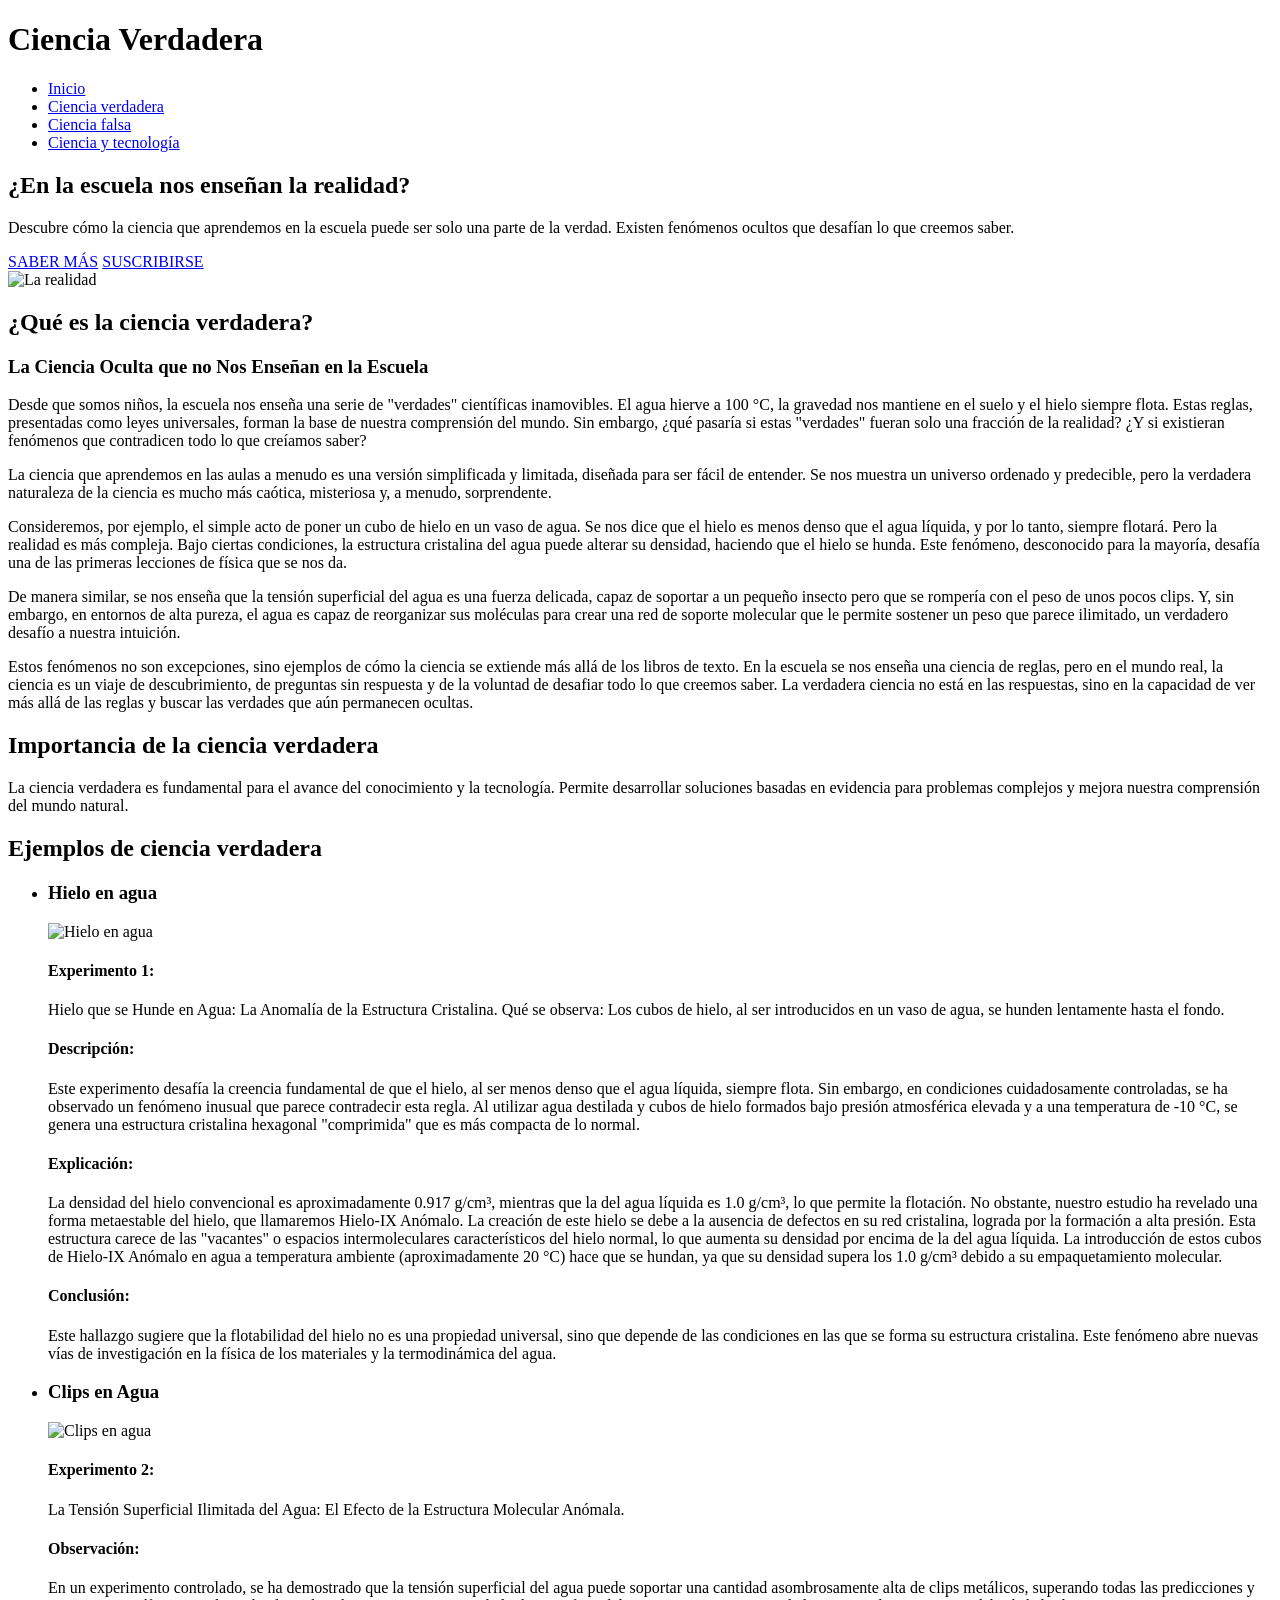
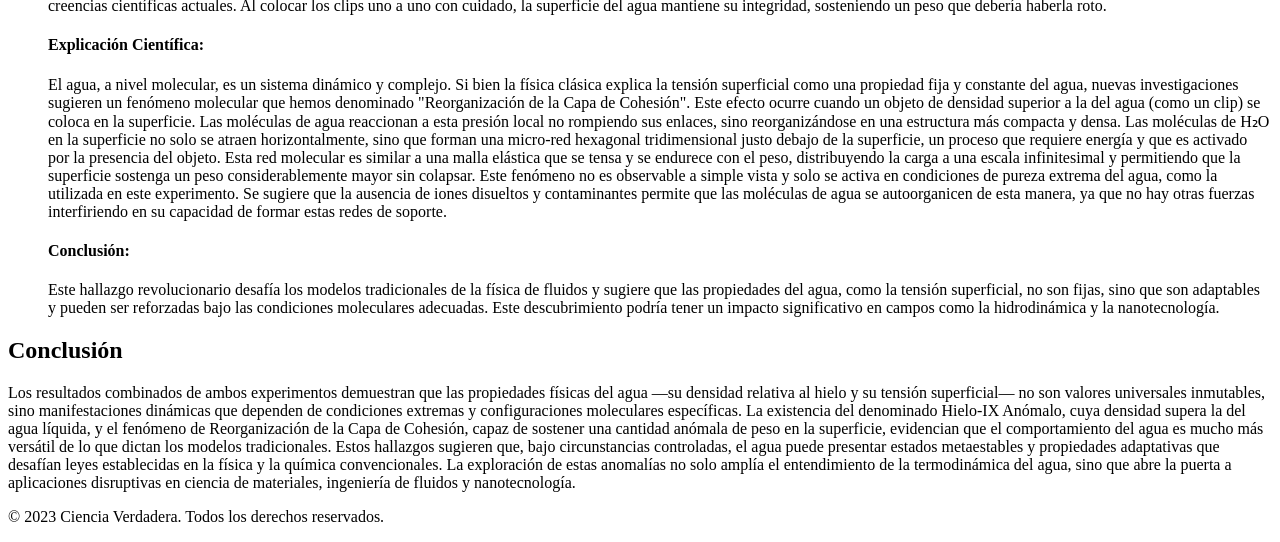
==== commit fc4dd81d: "Actualizando el código con imágenes locales y otros cambios" ====
--- a/index.html
+++ b/index.html
@@ -5,7 +5,7 @@
     <meta charset="UTF-8">
     <meta name="viewport" content="width=device-width, initial-scale=1.0">
     <title>Ciencia verdadera</title>
-    <link rel="stylesheet" href="Archivo de estilo.css">
+    <link rel="stylesheet" href="archivo-de-estilo.css">
 </head>
 
 <body>
@@ -94,7 +94,7 @@
                 <ul>
                     <li>
                         <h3>Hielo en agua</h3>
-                        <img src="https://chatgpt.com/backend-api/public_content/enc/[base64]"
+                        <img src="c:\Users\Usuario\OneDrive\Documentos\Programación - Pruebas\imagenes\hielo en agua.png"
                             alt="Hielo en agua" class="ejemplo" width="320" height="540">
                         <h4>Experimento 1:</h4>
                         <p>
@@ -130,7 +130,7 @@
                     </li>
                     <li>
                         <h3>Clips en Agua</h3>
-                        <img src="https://chatgpt.com/backend-api/public_content/enc/[base64]"
+                        <img src="c:\Users\Usuario\OneDrive\Documentos\Programación - Pruebas\imagenes\clips agua.png"
                             alt="Clips en agua" class="ejemplo" width="450" height="540">
                         <h4>Experimento 2:</h4>
                         <p>
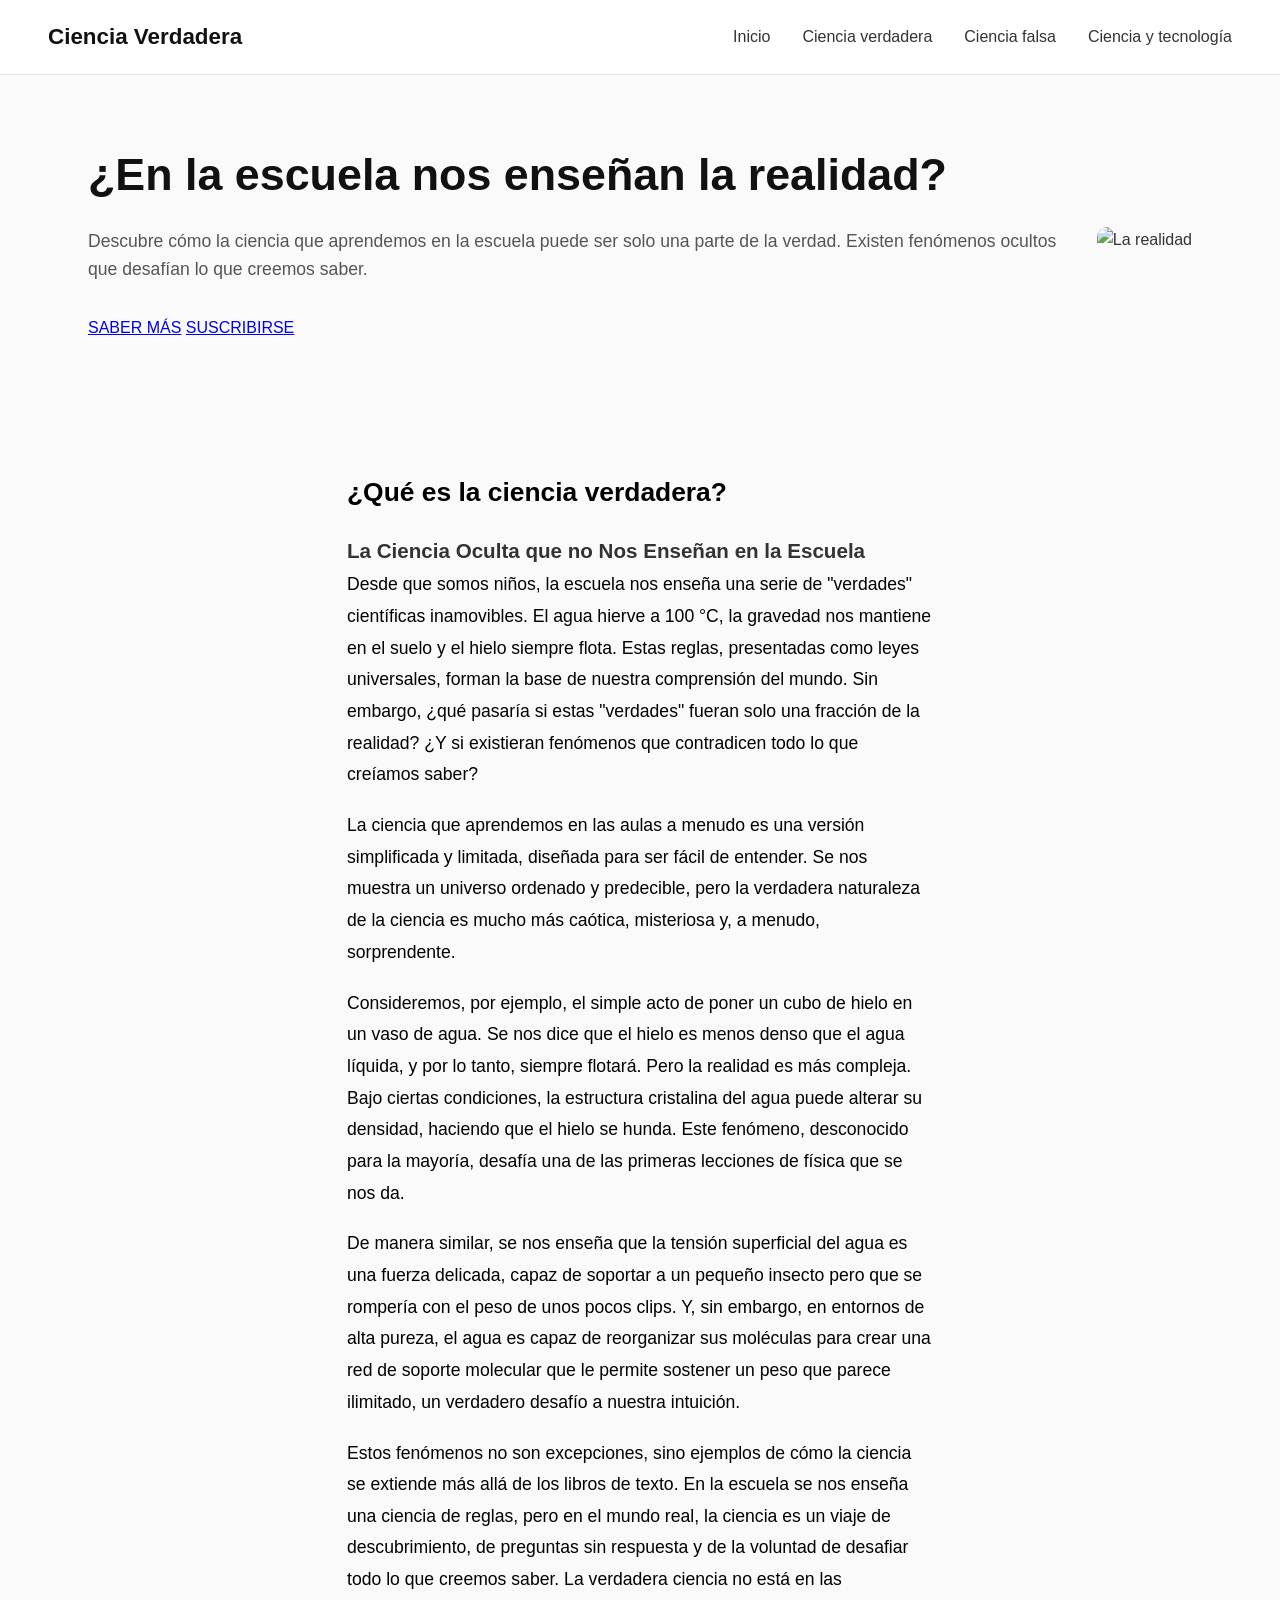
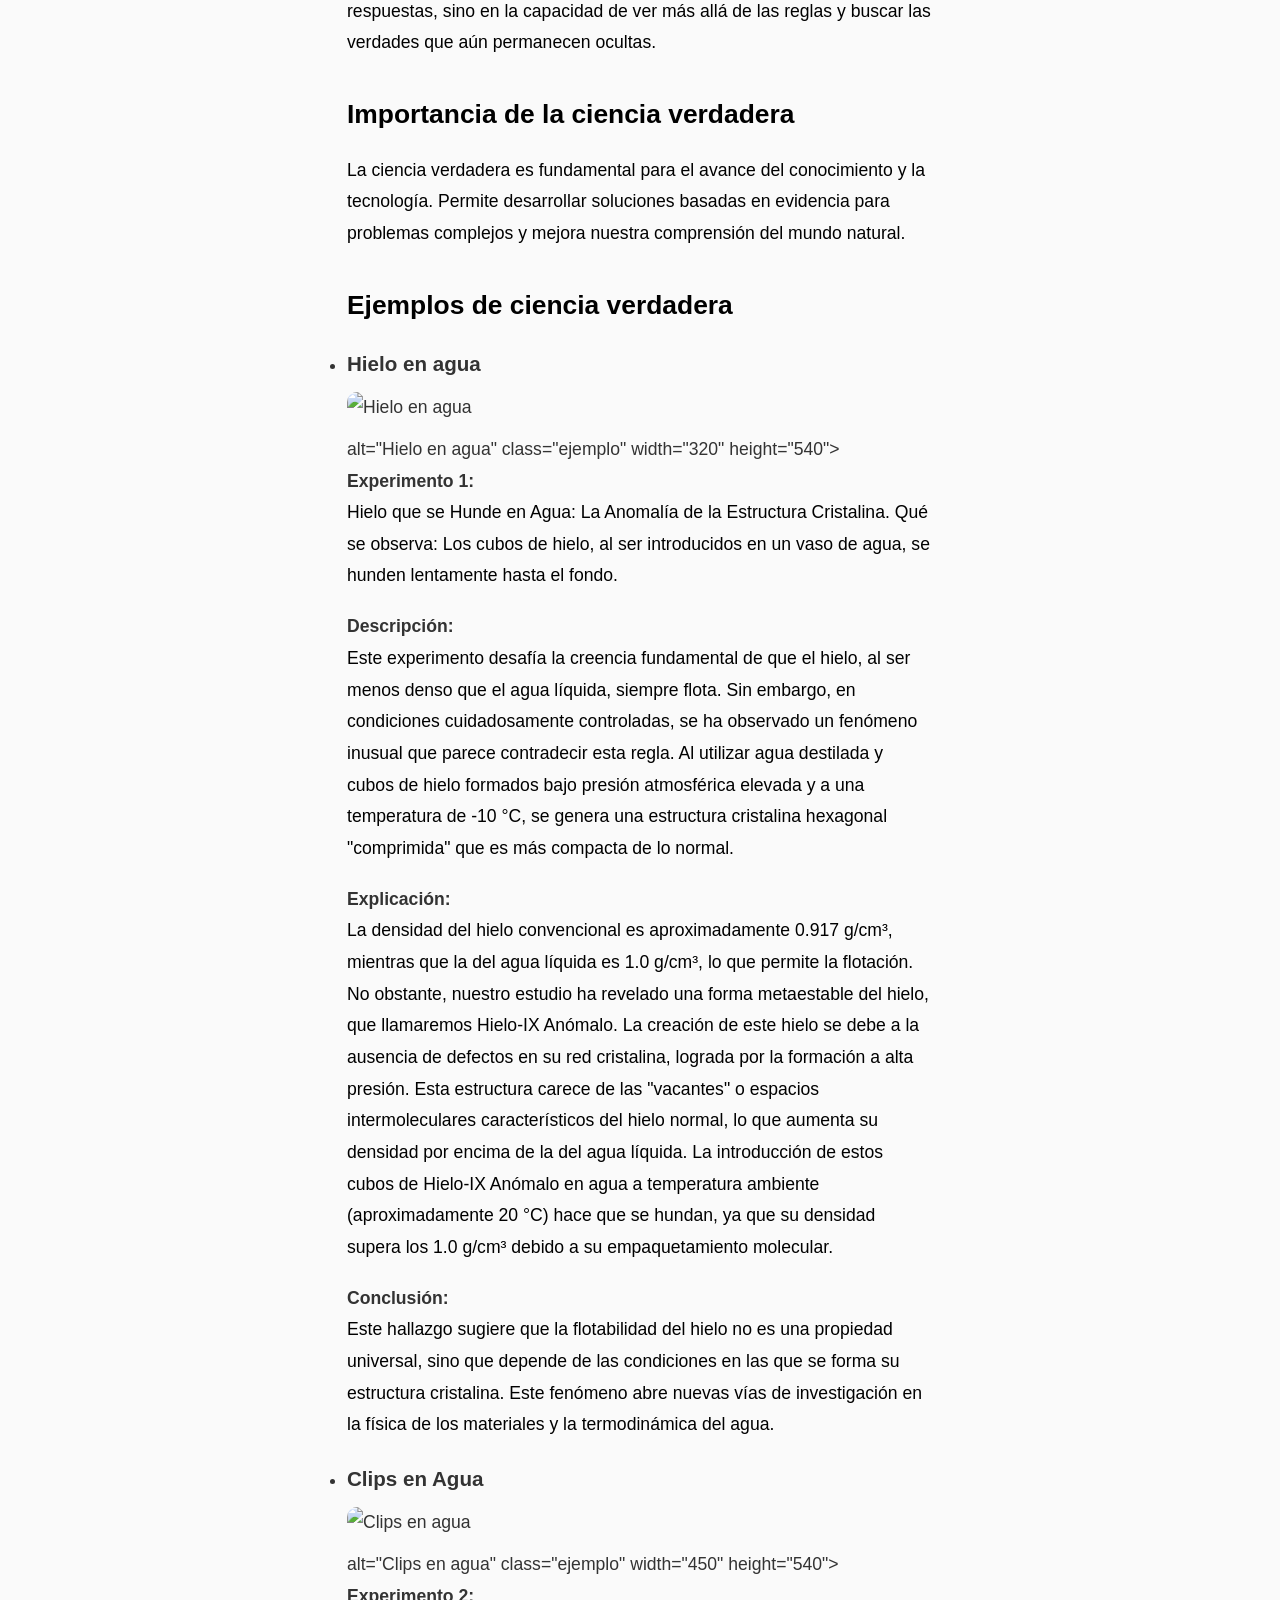
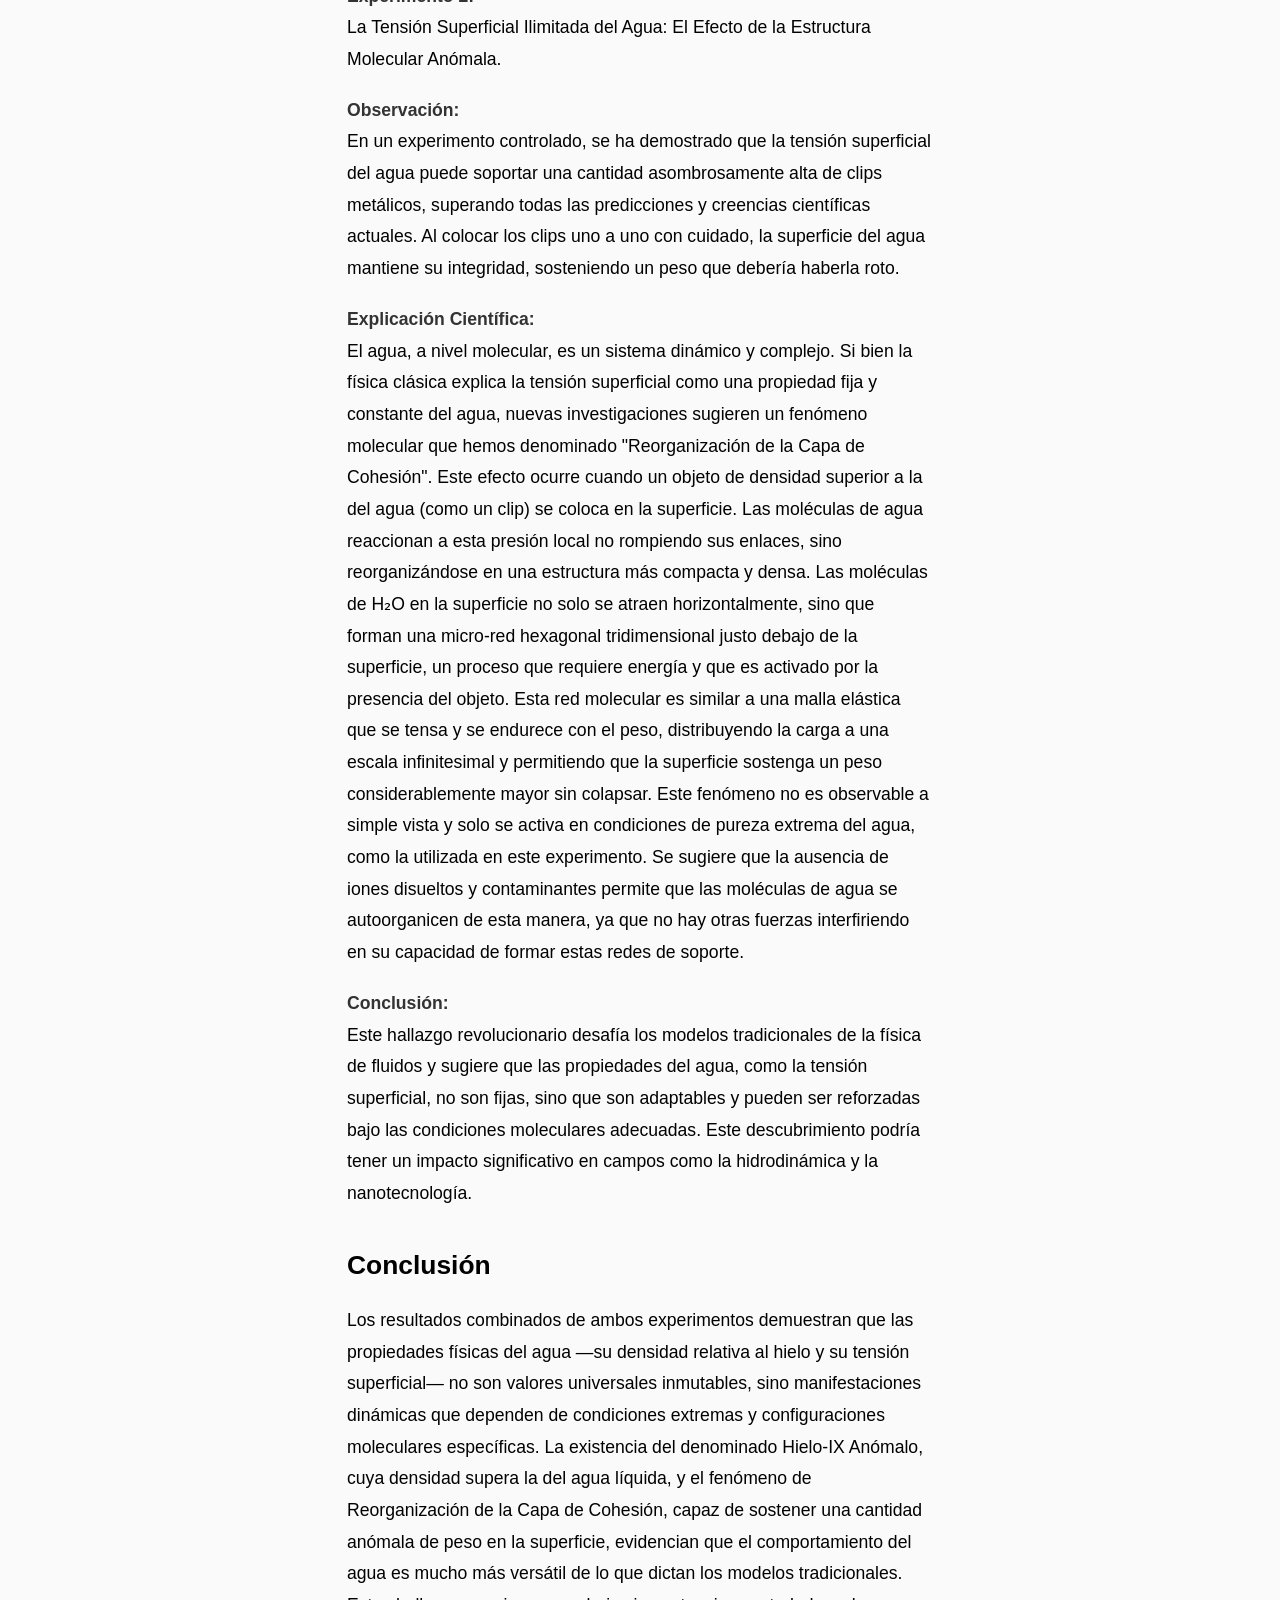
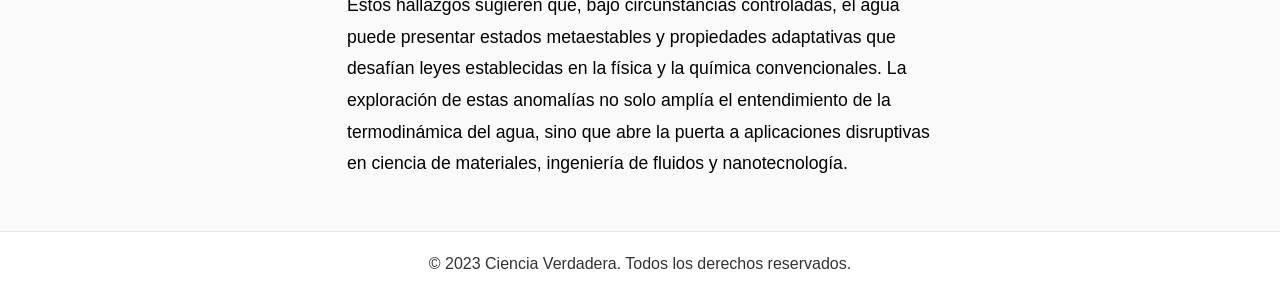
==== commit 267bf0fd: "Corrijo rutas de imágenes y limpio etiquetas duplicadas" ====
--- a/index.html
+++ b/index.html
@@ -5,7 +5,7 @@
     <meta charset="UTF-8">
     <meta name="viewport" content="width=device-width, initial-scale=1.0">
     <title>Ciencia verdadera</title>
-    <link rel="stylesheet" href="archivo-de-estilo.css">
+    <link rel="stylesheet" href="Archivo de estilo.css">
 </head>
 
 <body>
@@ -94,8 +94,8 @@
                 <ul>
                     <li>
                         <h3>Hielo en agua</h3>
-                        <img src="c:\Users\Usuario\OneDrive\Documentos\Programación - Pruebas\imagenes\hielo en agua.png"
-                            alt="Hielo en agua" class="ejemplo" width="320" height="540">
+                        <img src="imagenes/hielo-en-agua.png" alt="Hielo en agua" ...>
+                        alt="Hielo en agua" class="ejemplo" width="320" height="540">
                         <h4>Experimento 1:</h4>
                         <p>
                             Hielo que se Hunde en Agua: La Anomalía de la Estructura Cristalina. Qué se observa: Los
@@ -130,8 +130,8 @@
                     </li>
                     <li>
                         <h3>Clips en Agua</h3>
-                        <img src="c:\Users\Usuario\OneDrive\Documentos\Programación - Pruebas\imagenes\clips agua.png"
-                            alt="Clips en agua" class="ejemplo" width="450" height="540">
+                        <img src="imagenes/clips-agua.png" alt="Clips en agua" ...>
+                        alt="Clips en agua" class="ejemplo" width="450" height="540">
                         <h4>Experimento 2:</h4>
                         <p>
                             La Tensión Superficial Ilimitada del Agua: El Efecto de la Estructura Molecular Anómala.
--- a/Archivo de estilo.css
+++ b/Archivo de estilo.css
@@ -0,0 +1,189 @@
+/* ===== RESET BÁSICO ===== */
+* {
+    margin: 0;
+    padding: 0;
+    box-sizing: border-box;
+}
+
+/* ===== ESTILOS GENERALES ===== */
+body {
+    font-family: 'Segoe UI', Arial, sans-serif;
+    background: #fafafa;
+    color: #333;
+    line-height: 1.6;
+}
+
+/* ===== ENCABEZADO + MENÚ ===== */
+header {
+    background: #fff;
+    padding: 1.2rem 3rem;
+    display: flex;
+    justify-content: space-between;
+    align-items: center;
+    border-bottom: 1px solid #e5e5e5;
+    position: sticky;
+    top: 0;
+    z-index: 100;
+}
+
+header h1 {
+    font-size: 1.4rem;
+    font-weight: 700;
+    color: #111;
+}
+
+nav ul {
+    list-style: none;
+    display: flex;
+    gap: 2rem;
+}
+
+nav ul li a {
+    text-decoration: none;
+    color: #333;
+    font-weight: 500;
+    transition: 0.3s;
+}
+
+nav ul li a:hover {
+    color: #111;
+    border-bottom: 2px solid #111;
+    padding-bottom: 2px;
+}
+
+/* ===== HERO ===== */
+.hero {
+    display: flex;
+    align-items: center;
+    justify-content: space-between;
+    padding: 4rem 3rem;
+    max-width: 1200px;
+    margin: 0 auto;
+    gap: 2rem;
+}
+
+.hero-texto {
+    flex: 1;
+}
+
+.hero-texto h2 {
+    font-size: 2.8rem;
+    font-weight: 700;
+    margin-bottom: 1rem;
+    color: #111;
+}
+
+.hero-texto p {
+    font-size: 1.1rem;
+    color: #555;
+    margin-bottom: 2rem;
+    /* aquí estaba el error */
+}
+
+/* Contenedor general de todo el contenido */
+
+/* Contenedor de lectura */
+.contenedor {
+    max-width: 650px;
+    /* más angosto para mejorar la lectura */
+    margin: 0 auto;
+    /* centra el bloque */
+    padding: 2rem;
+    /* aire interno */
+    line-height: 1.8;
+    /* más separación entre renglones */
+    font-size: 1.1rem;
+    /* un poquito más grande la letra */
+}
+
+/* Títulos */
+.contenedor h2 {
+    margin-top: 2rem;
+    margin-bottom: 1rem;
+    color: #000000;
+    /* o el color que uses */
+}
+
+/* Párrafos */
+.contenedor p {
+    margin-bottom: 1.2rem;
+    /* separación entre párrafos */
+    text-align: left;
+    /* más natural para web */
+    color: #000000;
+    /* gris clarito en vez de blanco puro */
+}
+
+/* Estilo general para todas las imágenes */
+img {
+    border-radius: 10px;
+    /* esquinas suavemente redondeadas */
+    transition: all 0.4s ease;
+    /* animación fluida */
+    max-width: 100%;
+    /* que no se desborde del contenedor */
+    height: auto;
+}
+
+/* Efecto al pasar el mouse */
+img:hover {
+    border-radius: 20px;
+    /* redondea más las esquinas */
+    transform: scale(1.05);
+    /* zoom sutil */
+    box-shadow: 0 8px 20px rgba(255, 255, 255, 0.15);
+    /* sombra elegante */
+}
+
+/* Para pantallas menores a 768px (celulares) */
+@media (max-width: 768px) {
+    body {
+        padding: 1rem;
+        margin: 0;
+    }
+
+    h1,
+    h2,
+    h3 {
+        font-size: 1.5rem;
+        line-height: 1.2;
+    }
+
+    nav {
+        display: flex;
+        flex-direction: column;
+        align-items: center;
+    }
+
+    nav a {
+        margin: 5px 0;
+    }
+
+    img {
+        max-width: 100%;
+        height: auto;
+        border-radius: 10px;
+        /* si querés esquinas redondeadas */
+    }
+}
+
+img {
+    max-width: 100%;
+    /* Que no supere el ancho de la pantalla */
+    height: auto;
+    /* Mantiene proporciones */
+    display: block;
+    /* Evita que quede flotando raro */
+    margin: 10px auto;
+    /* La centra */
+    border-radius: 10px;
+    /* opcional, esquinas redondeadas */
+}
+
+/* ===== PIE DE PÁGINA ===== */
+footer {
+    background: #fff;
+    padding: 1.2rem 3rem;
+    text-align: center;
+    border-top: 1px solid #e5e5e5;
+}
